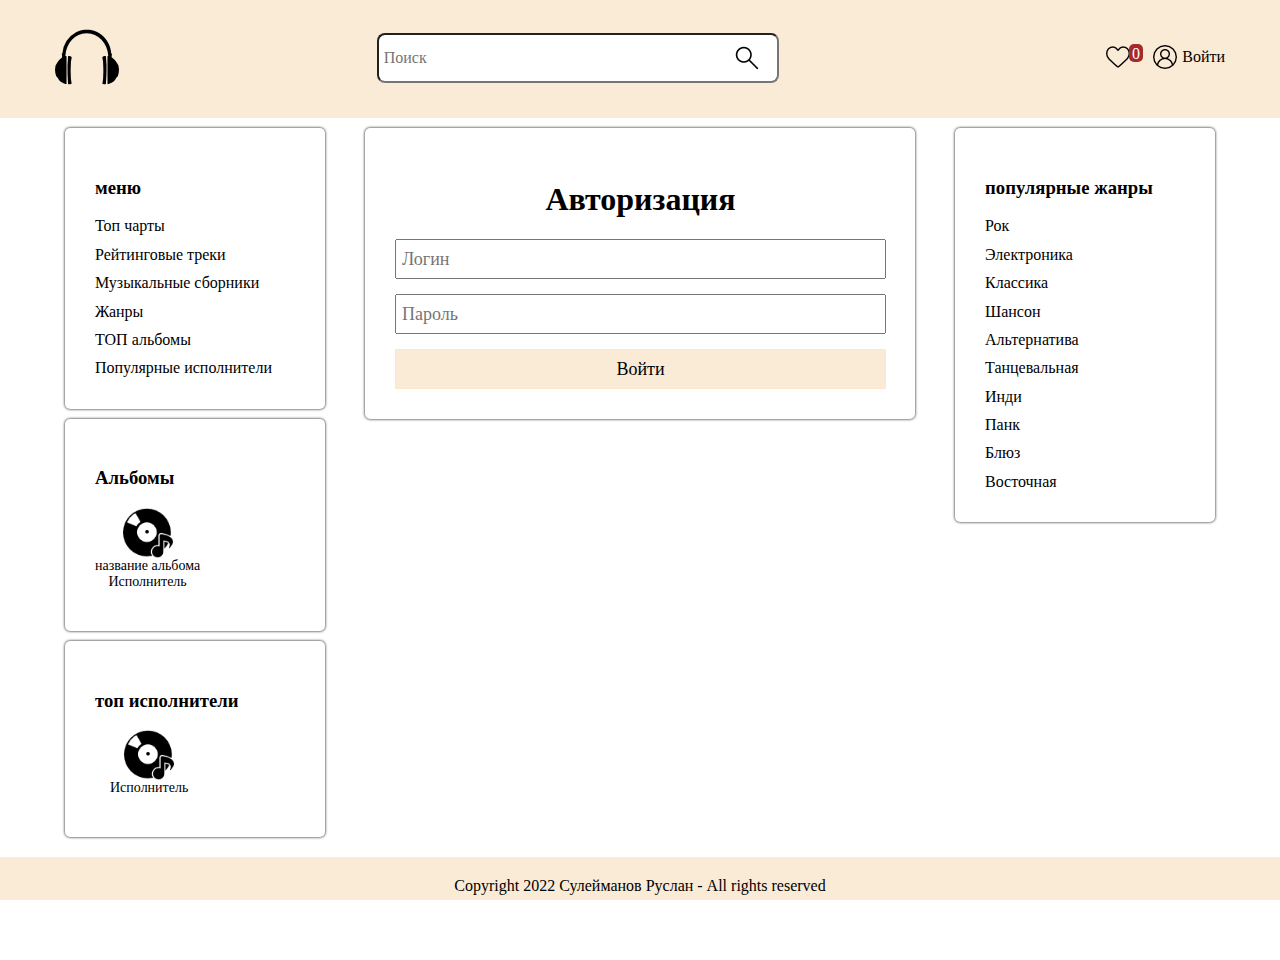
==== music site/authorization.html @ 111666cd "Add files via upload" ====
<!DOCTYPE html>
<html lang="en">
<head>
    <meta charset="UTF-8">
    <meta http-equiv="X-UA-Compatible" content="IE=edge">
    <meta name="viewport" content="width=device-width, initial-scale=1.0">
    <link rel="stylesheet" href="style/normalize.css">
    <link rel="stylesheet" href="style/adaptive.css">
    <link rel="stylesheet" href="style/style.css">
    <title>Авторизация</title>
</head>
<body>
    <header>
        <div class="container">
            <a class="link__logo" href="index.html" aria-label="home_page"><img class="logo" src="img/headphones.png" alt="лого"></a>
            <form class="search-form" method="get">
                <input type="search" id="site-search" name="srch" placeholder="Поиск" class="form-control">
                <button type="submit" class="search__bttn"></button>
            </form>
            <div class="user">            
                <div class="favourite__container"><a href="#" class="link__favourite">
                    <img class="favourite" src=img/heart.png alt="избранное">
                    <span class="favourite__value">
                    
                        <span class="value__number">0</span>
                    </span>
                </a>
                </div>
                <div class="user__container">
                    <a href="#" class="link__user__authorization">
                    <img class="user__authorization" src="img/user.png" alt="пользователь">
                    <span class="user__bttn">Войти</span>
                    </a>
                </div>
            </div>
    </header>
    <main class="content">
    <div class="container">
    <div class="sidebar content__left">
        <div class="sidebar__list">
            <div class="sidebar__item">
                <h3 class="sidebar__title">меню</h3>
                <ul class="sidebar__nav">
                    <li><a href="music сharts.html">Топ чарты</a></li>
                            <li><a href="popular tracks.html">Рейтинговые треки</a></li>
                            <li><a href="music collections.html">Музыкальные сборники</a></li>
                            <li><a href="style music.html">Жанры</a></li>
                            <li><a href="popular albums.html">ТОП альбомы</a></li>
                            <li><a href="popular artists.html">Популярные исполнители</a></li>
                </ul>
            </div>
            <div class="sidebar__item">
                <h3 class="sidebar__title">Альбомы</h3>
                <ul class="sidebar__album">
                    <li><a href="#"><span class="album__image"></span> <span class="name__album">название
                                альбома</span><span class="executor__album">Исполнитель</span></a></li>
                   
                </ul>
            </div>
            <div class="sidebar__item">
                <h3 class="sidebar__title">топ исполнители</h3>
                <ul class="sidebar__executor">
                    <li><a href="#"><span class="executor__image"></span> 
                        <span class="executor__album">Исполнитель</span></a></li>
                  
                </ul>
            </div>
        </div>
    </div>
    <div class="content__center">
            <div class="content__item ">
                <ul class="breadcrumb">
                    <li class="breadcrumb__item"></li>
                    <li class="breadcrumb__item"></li>
                </ul>
               
                <form method="post" class="authorization">
                    <h1 class="title__atutorization" >Авторизация</h1>
                    <input type="text" class="login__form" placeholder="Логин">
                    <input type="text" class="password__form" placeholder="Пароль">
                    <button type="submit" class="bttn__form">Войти</button>
                </form>
               
            
            
            </div>
            
    </div>
    <div class="sidebar content__right">
        <div class="sidebar__item">
            <h3 class="sidebar__title">популярные жанры</h3>
            <div class="sidebar__list">
                <ul class="sidebar__genres">
                    <a class="link__genres" href="#">
                        <li>Рок</li>
                    </a>
                    <a class="link__genres" href="#">
                        <li>Электроника</li>
                    </a>
                    <a class="link__genres" href="#">
                        <li>Классика</li>
                    </a>
                    <a class="link__genres" href="#">
                        <li>Шансон</li>
                    </a>
                    <a class="link__genres" href="#">
                        <li>Альтернатива</li>
                    </a>
                    <a class="link__genres" href="#">
                        <li>Танцевальная </li>
                    </a>
                    <a class="link__genres" href="#">
                        <li>Инди </li>
                    </a>
                    <a class="link__genres" href="#">
                        <li>Панк </li>
                    </a>
                    <a class="link__genres" href="#">
                        <li>Блюз</li>
                    </a>
                    <a class="link__genres" href="#">
                        <li>Восточная</li>
                    </a>
                </ul>
            </div>
        </div>
    </div>
    </div>
    </main>
    <footer>
        

        <div class="copyright">Copyright 2022 Сулейманов Руслан - All rights reserved</div>
      
    </footer>

</body>
</html>
</body>
</html>
---- music site/style/adaptive.css ----
@media screen and (max-width:768px) {

    .link__user__authorization{
       margin-bottom: 5px;
    }

    .user{
        max-width: 96%;
       }
   


   .content__center{
    flex-basis: 448px;
   }

   
   .content__right{
       display: none;
   }


.track__durations >  .durations{
    width: 100%;
       position: absolute;
       bottom: 60px;
       left: 0px;
   }

   .track__durations > .volume{
    margin: 0px;
}

.media__player__track__info{
    display: none;
}

.container > .player{
    width: 100%;
}
  

    
}

@media screen and (max-width:425px) {
    .search-form{
        margin-bottom: 20px;
    }

    .container > .sidebar{
        width:350px;
        
    }

    .container >.content__center{
      width: 398px;
    }

    .container{
        flex-direction: column;
    }

    .sidebar__list{
        display: flex;
    flex-direction: column;
    width: 398px;
    }

    .logo{
        margin:25px 120px 0px 0px;
    }

    .container > .user{
       width: 100%;
        margin-left: 0;
        margin-bottom: 10px;
    }

    .sidebar__list> .sidebar__item{
        margin: 0px 0px 10px;
    }

    .track__durations > .volume , .track__time{
        display: none;
        
    }

    .player{
        display: flex;
        justify-content: center;
    }
  



}

@media screen and (max-width:375px) {
    .sidebar__list{
        width: 346px;
    }

   .content > .container > .content__center {
        width: 347px;
        }

   
}  


@media screen  and (max-width:320px) {
    .sidebar__list{
        width: 290px;
    }

   .content > .container >.content__center {
        width: 290px;
    }

    .container > .sidebar {
        width: 290px;
    }

    .content__item{
        padding: 31px 9px 15px 9px;
    }


    .track__title{
        width: 82px;
    overflow: hidden;
    white-space: nowrap;
    text-overflow: ellipsis;
    }

    .track__desc{
        width: 82px;
    overflow: hidden;
    white-space: nowrap;
    text-overflow: ellipsis;
    }

    .track__info__r {
        display: flex;
        flex-wrap: wrap;
        justify-content: end;
        align-items: baseline;
    }



}
---- music site/style/style.css ----
*{
    box-sizing: border-box;
    padding: 0px;
    font-family: 'CaviarDreams';
}


a:hover{
    color: brown;
}

a:active{
    color: brown;
}

a{
    text-decoration: none;
    color:black
    

}

ul,li {
    list-style-type: none;
}

header {
    
    background-color:antiquewhite;

    
}

.logo{
    margin: 25px 120px 25px 0px;
}

img {
    max-width: 100%;
}



.container{
    display: flex;
    justify-content: space-between;
    width: 100%;
    max-width: 1200px;
    margin: 0 auto;
    padding: 0 15px;
}


.search-form{
    position: relative;
    width: 100%;
    max-width: 413px;
    height: 50px;
    padding: 0px 0px 0px 5px;
    margin-top: 33px;
}


.form-control{
position: relative;
width: 100%;
max-width: 402px;
height: 50px;
padding: 0px 50px 0px 5px;
border-radius: 8px;
}


input::-webkit-search-decoration,
input::-webkit-search-cancel-button,
input::-webkit-search-results-button,
input::-webkit-search-results-decoration { display: none; }


.search__bttn{
    position: absolute;
    width: 25px;
    background:url(..//img/loupe-search.png) center left no-repeat;
    border: 0px;
    bottom: 0;
    top:0;
    right: 25px;
}

.user__bttn{
width: 44px;
display: inline-block;
vertical-align: top;
padding-top: 3px;
}

.user{
display: flex;
justify-content: flex-end;
width: 25%;
text-align: end;
align-items: center;
margin-left: 15px;
}

.user__container{
    display: flex;
    justify-content: center;
}

.link__user__authorization{
    width: 100%;
}



.favourite__container{
    width: 55%;
    margin-right: 10px;
}



.favourite__value {
color: white;
background-color: brown;
padding: 1px 3px 0px 3px;
margin-left: -5px;
vertical-align: top;
border-radius: 5px;

}

.content{
    margin-top: 10px;
}

.sidebar__item{
    padding: 30px 29px 15px 30px;
    box-shadow: 0px 0px 3px;
    border-radius: 5px;
    margin: 0px 10px 10px ;
}


.sidebar__item > ul > li{
    margin-bottom: 10px;
    
    
}


.sidebar{
    width: 280px;
}

.album__image{
    display: block;
    width: 100%;
    height: 50px;
    background:url(..//img/music-album.png) no-repeat ;
    background-position: center;
    background-size: contain;
}


.executor__image{
    display: block;
    width: 100%;
    height: 50px;
    background:url(..//img/music-album.png) no-repeat ;
    background-position: center;
    background-size: contain;
}

.sidebar__album{
    display: flex;
    flex-wrap: wrap;
}

.sidebar__album > li {
    padding: 0px 10px 0px 0px;
}

.name__album{
    display: block;
    font-size: 14px;
}

.executor__album{
    display: block;
    text-align: center;
    font-size: 14px;
}

.sidebar__executor{
    display: flex;
    flex-wrap: wrap;
}

.sidebar__executor > li{
    padding: 0px 22px 0px 15px;
}


.track__play{
    width: 31px;
    height: 28px;
    background: url(..//img/icon-play.png) no-repeat center;
    background-position: center;
    background-size: auto;
    border: 1px solid;
    border-radius: 13px;
    
}

.track__play:active{
background:url(..//img/stop-music-player.png);
background-position: center;
}


.track__info{
    display: flex;
    width: 100%;
    justify-content: space-between;
    text-align: center;
    align-items: center;
}



.track__download{
    display:inline-block;
    background: url(..//img/download.png) no-repeat center;
    width: 16px;
    height: 16px;
    background-position: center;
    background-size: contain;
    margin-left: 14px;
}



.track__favourites{
    display: inline-block;
    background:url(..//img/love-track.png) no-repeat center;
    width: 19px;
    height: 18px;
    background-position: center;
    background-size: contain;
    margin-left: 20px;
}


.track__favourites:active{
    background:url(..//img/heart-active.png);
    background-position: center;
    background-size: contain;
}







.track__music{
    display: flex;
    align-items: center;
    border-bottom: 1px solid;
    padding-bottom: 8px;
}
.track__img{
    background: url(../img/music-album.png) no-repeat center;
    background-position: center;
    background-size: contain;
    margin: 5px 5px 5px 5px;
    width: 32px;
    height: 32px;
    margin-left: 10px;
}

.content__center{
    width: 550px;
    
}


.track__info__l{
    overflow: hidden;
    white-space: nowrap;
    text-overflow: ellipsis;
}

.track__info__r{
    width: 44%;
display:flex;
justify-content: end;
overflow: hidden;
    white-space: nowrap;
    text-overflow: ellipsis;

}


.content__item{
    padding: 31px 29px 15px 30px;
    box-shadow: 0px 0px 3px;
    border-radius: 5px;
    margin-bottom: 10px;    
}

.img__album{
    display: inline-block;
    background: url(../img/music-album.png) no-repeat center;
    background-position: center;
    margin: 5px 5px 5px 5px;
    width: 65px;
    height: 64px;
    margin-left: 6px;
}

.album__title, .album__executor{
display: block;
}

.album__list{
    display: flex;
    flex-wrap: wrap;
    justify-content: center;
}

.album__item{
    text-align: center;
    margin: 5px 15px 10px 0px;
}

.album__link{
    font-size: 14px;
}

.sidebar__genres >li{
    margin-bottom: 10px;
}

.sidebar__genres > a >li{
    margin-bottom: 10px;
}

.music__info__description{
    margin-bottom: 30px;
}

.play__music{
    width: 105px;
    display: flex;
    padding: 4px;
    justify-content: center;
    margin-bottom: 50px;
}

.music__item__header{
 display: flex;
 justify-content: space-between;
 align-items: center;
}

.pagination__list{
    display: flex;
    justify-content: center;
    margin-top: 50px;
}



.pagination__item{
    padding: 0px 5px;
}

.play__icon{
    margin-right: 5px;
}

.music__info__image{
    background: url(..//img/music-album.png) no-repeat center;
    margin-bottom: 20px;
    height: 62px;
    background-size: contain;
    background-position: center;
    width: 20%;
}


.title__atutorization{
    text-align: center;
}


    .login__form {
        display: block;
        width: 100%;
        padding: 0 5px;
        margin-bottom: 15px;
        height: 40px;
        font-size: 18px;
    }


.password__form{
    display: block;
    width: 100%;
    padding: 0 5px;
    margin-bottom: 15px;
    height: 40px;
    font-size: 18px;
}

.bttn__form{
    display: block;
    width: 100%;
    padding: 0 5px;
    margin-bottom: 15px;
    height: 40px;
    background:antiquewhite;
    border: 1px solid rgb(255, 232, 202);
    font-size: 18px;
}

footer{
    background-color:antiquewhite;
    text-align: center;
    margin-top: 10px;
    margin-bottom: 60px;
}

.copyright{
    padding: 20px 0px 5px 0px;
}


.media__player{
    position: fixed;
    bottom: 0;
    left: 0;
    right: 0;
    z-index: 1;
}

.container__media__player{
    height: 60px;
    border: 0px;
    background-color: blanchedalmond;
}


.interface{
    display: flex;
    width: 100%;
    height: 60px;
    align-items: center;
}


.previous__cntrls__player{
    border-radius: 20px;
}

.previous__icon{
    width: 80%;
    padding: 3px;
}

.play__icon{
    width: 80%;
    padding: 3px 0px 0px 10px;
}

.next__icon{
    width: 80%;
    padding: 3px;
}

.previous__cntrls__player{
    border-radius: 20px;
}


.play__cntrls__player{
    border-radius: 20px;
}

.next__cntrls__player{
    border-radius: 20px;
}

.track__duration{
    width: 50%;
    height: 11px;
    border: 0px;
    background: burlywood;
    margin-left: 100px;
}


.audio-track {
    width: 150px;
    height: 3px;
    background-color: #dddddd;
    margin: 20px 0px;
}
 
.time {
    width: 0px;
    height: 3px;
    background-color: #474747
}


.player{
    width: 16%;
}

.container__media__player{
    display: flex;
    align-items: center;
    width: 100%;
}

.media__player__track__info{
    text-align: center;
    width: 15%;
}

.track__durations{
    display: flex;
    align-items: center;
}


.durations{
    width: 300px;
    background-color: black;
    height: 15px;
   
}

.volume{
    display:
    flex;
    align-items: center;
    width: 140px;
    margin-left: 115px;
}

.value__volume{
    width: 90px;
    height: 5px;
    background: brown;
}

.bttn__volume{
    width: 16%;
    background: none;
    border: 0;

}

.regulator__track{
    width: 9px;
    height: 19px;
    background: brown;
    position: relative;
    bottom: 2px;
    border-radius: 3px;
}

.regulator__volume{
    width: 4px;
    height: 9px;
    background: brown;
    border-radius: 3px;
}

.track__time{
    margin-right: 30px;
}

.player{
    margin-left: 12px;
}
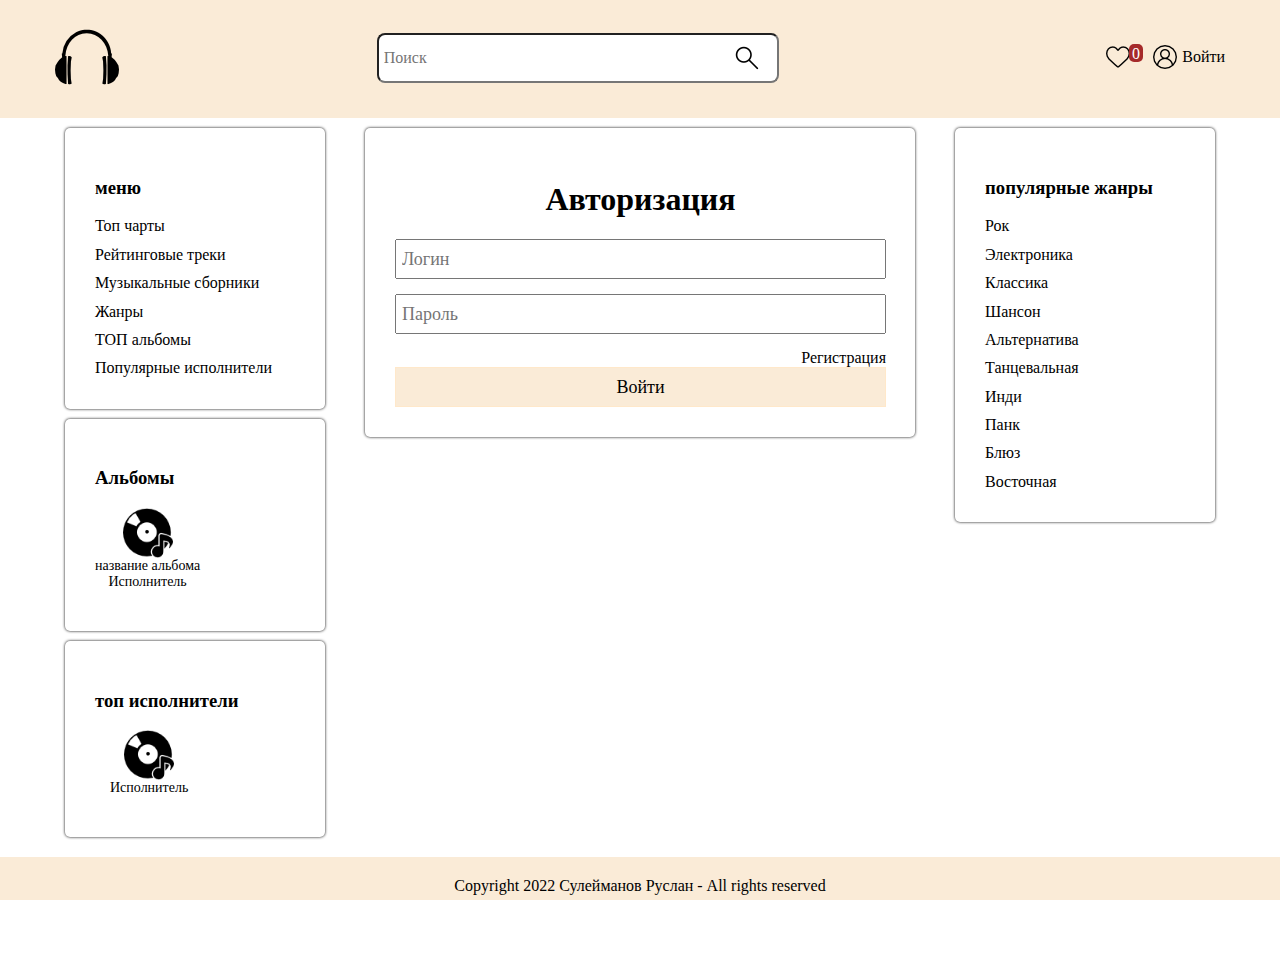
==== commit 3accc72c: "Add files via upload" ====
--- a/music site/authorization.html
+++ b/music site/authorization.html
@@ -75,10 +75,12 @@
                 </ul>
                
                 <form method="post" class="authorization">
-                    <h1 class="title__atutorization" >Авторизация</h1>
+                    <h1 class="title__authorization" >Авторизация</h1>
                     <input type="text" class="login__form" placeholder="Логин">
                     <input type="text" class="password__form" placeholder="Пароль">
+                    <a class="link__registration" href="registration.html">Регистрация</a>
                     <button type="submit" class="bttn__form">Войти</button>
+                   
                 </form>
                
             
--- a/music site/style/adaptive.css
+++ b/music site/style/adaptive.css
@@ -1,8 +1,14 @@
+@media screen and (max-width:1024px) {
+.interface >.track__durations{
+    width: 60%;
+}
+}
+
 @media screen and (max-width:768px) {
 
-    .link__user__authorization{
-       -margin-bottom: 5px;
+    .link__user__authorization{
+       
+margin-bottom: 5px;
     }
 
     .user{
@@ -45,6 +51,20 @@
 }
 
 @media screen and (max-width:425px) {
+
+.interface>  #controls{
+    display: flex;
+    justify-content: end;
+    width: 140%;
+ }
+   .track__durations > .audio-track{
+        position: absolute;
+        width: 100%;
+        margin: 0px;
+        bottom: 60px;
+        left: 0px;
+    }
+
     .search-form{
         margin-bottom: 20px;
     }
--- a/music site/style/style.css
+++ b/music site/style/style.css
@@ -220,6 +220,7 @@
 }
 
 
+
 .track__info{
     display: flex;
     width: 100%;
@@ -258,9 +259,6 @@
     background-position: center;
     background-size: contain;
 }
-
-
-
 
 
 
@@ -391,9 +389,25 @@
     width: 20%;
 }
 
-
-.title__atutorization{
+.link__authorization{
+ text-align: end;
+ display: block;
+}
+
+
+.title__authorization{
+    
     text-align: center;
+    
+}
+
+.title__registration{
+    text-align: center;
+}
+
+.link__registration{
+    text-align: end;
+    display: block;
 }
 
 
@@ -447,11 +461,7 @@
     z-index: 1;
 }
 
-.container__media__player{
-    height: 60px;
-    border: 0px;
-    background-color: blanchedalmond;
-}
+
 
 
 .interface{
@@ -459,6 +469,7 @@
     width: 100%;
     height: 60px;
     align-items: center;
+    justify-content: center;
 }
 
 
@@ -494,21 +505,15 @@
     border-radius: 20px;
 }
 
-.track__duration{
-    width: 50%;
-    height: 11px;
-    border: 0px;
-    background: burlywood;
-    margin-left: 100px;
-}
-
-
-.audio-track {
-    width: 150px;
-    height: 3px;
-    background-color: #dddddd;
-    margin: 20px 0px;
-}
+
+#controls{
+    width: 23%;
+}
+
+
+
+
+
  
 .time {
     width: 0px;
@@ -517,75 +522,107 @@
 }
 
 
-.player{
+
+
+.container__media__player{
+    display: flex;
+    align-items: center;
+    width: 100%;
+    height: 60px;
+    background-color: blanchedalmond;
+}
+
+
+.track__durations{
+    display: flex;
+    align-items: center;
+    margin-left: 20px;
+    width: 100%;
+}
+
+.player {
+    margin-left: 12px;
+}
+
+.media__player__track__info{
+    margin-left: 0px;
+    text-align: center;
+    width: 150px;
+}
+
+
+
+.audio-track {
+    width: 330px;
+    height: 10px;
+    background-color: #dddddd;
+    margin: 20px 85px;
+}
+
+
+ 
+.time {
+    width: 0;
+    height: 9px;
+    background-color: #474747
+}
+
+
+.prev{
+    width: 35px;
+    height: 35px;
+    background-image: url(..//img/previous-music-player.png) ;
+    background-repeat: no-repeat;
+    background-size: 27px;
+}
+
+.play{
+    width: 31px;
+    height: 35px;
+    background-image: url(..//img/play-music-player.png);
+    background-repeat: no-repeat;
+    background-size: 27px;
+}
+
+.pause{
+    width: 31px;
+    height: 35px;
+    background-image: url(..//img/pause-music-player.png);
+    background-repeat: no-repeat;
+    background-size: 27px;
+}
+
+.next{
+    width: 31px;
+    height: 35px;
+    background-image: url(..//img/next-music-player.png);
+    background-repeat: no-repeat;
+    background-size: 27px;
+}
+
+.bttn__volume {
     width: 16%;
-}
-
-.container__media__player{
-    display: flex;
-    align-items: center;
-    width: 100%;
-}
-
-.media__player__track__info{
-    text-align: center;
-    width: 15%;
-}
-
-.track__durations{
-    display: flex;
-    align-items: center;
-}
-
-
-.durations{
-    width: 300px;
-    background-color: black;
-    height: 15px;
-   
-}
-
-.volume{
-    display:
-    flex;
-    align-items: center;
-    width: 140px;
-    margin-left: 115px;
-}
-
-.value__volume{
+    background: none;
+    border: 0;
+}
+
+.value__volume {
     width: 90px;
     height: 5px;
     background: brown;
 }
 
-.bttn__volume{
-    width: 16%;
-    background: none;
-    border: 0;
-
-}
-
-.regulator__track{
-    width: 9px;
-    height: 19px;
-    background: brown;
-    position: relative;
-    bottom: 2px;
-    border-radius: 3px;
-}
-
-.regulator__volume{
+.regulator__volume {
     width: 4px;
     height: 9px;
     background: brown;
     border-radius: 3px;
 }
 
-.track__time{
-    margin-right: 30px;
-}
-
-.player{
-    margin-left: 12px;
+
+.volume {
+display: flex;
+align-items: center;
+width: 140px;
+margin-left: 115px;
 }